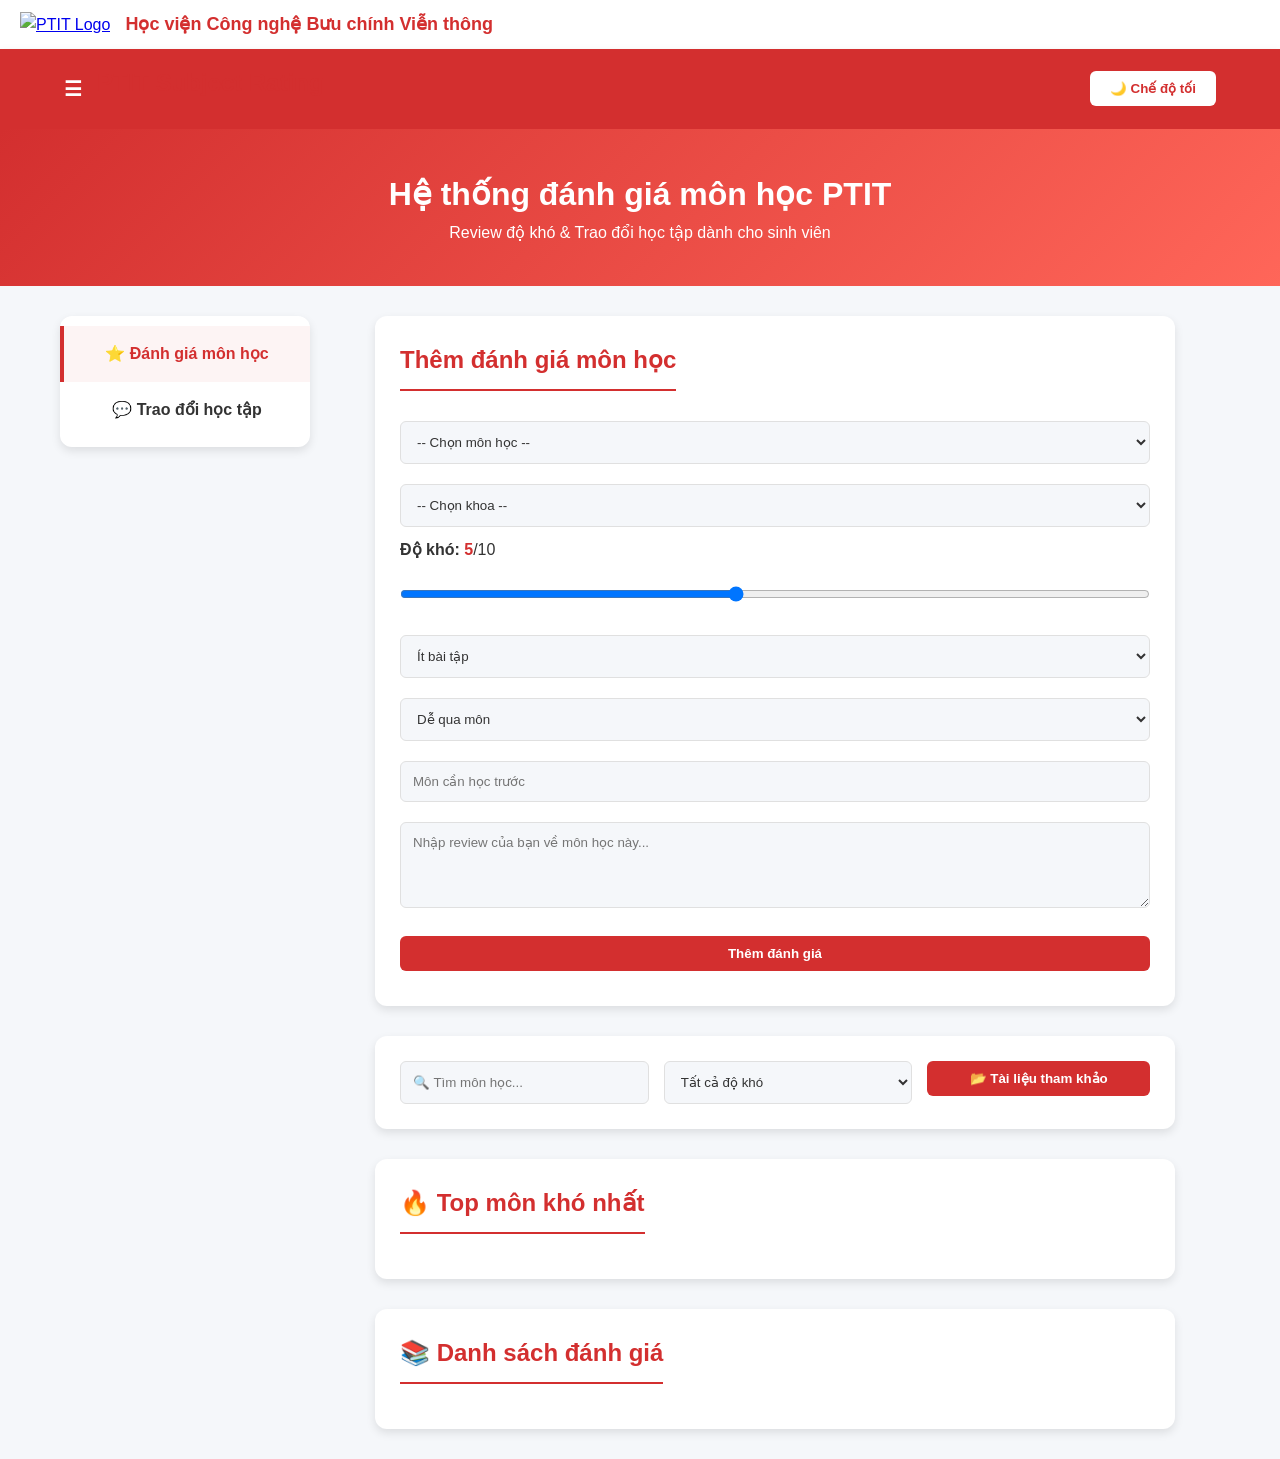
==== update/index.html @ 53a4afd0 "Add files via upload" ====
<!DOCTYPE html>
<html lang="vi">
<head>
    <meta charset="UTF-8">
    <meta name="viewport" content="width=device-width, initial-scale=1.0">
    <title>PTIT Subject Rating</title>
    <link rel="icon" type="image/x-icon" href="picture/favicon.ico">
    <link rel="stylesheet" href="trangtri.css">
</head>
<body>
    <div class="header-container">
        <a href="https://slink.ptit.edu.vn/dashboard">
            <img src="picture/logoptit.png" alt="PTIT Logo" width="50" height="50" title="S-link">
        </a>
        <span class="site-title">Học viện Công nghệ Bưu chính Viễn thông</span>
    </div>
  
    <nav>
    <div style="display: flex; align-items: center; gap: 15px;">
        <button id="toggleSidebarBtn" style="font-size: 20px; background: none; border: none; cursor: pointer; color: white; padding: 0;">☰</button>
        <h2>PTIT Subject Rating</h2>
    </div>
    <div class="nav-buttons">
        <button id="darkModeBtn">🌙 Chế độ tối</button>
        <button id="logoutBtn" style="display: none;">🚪 Đăng xuất</button>
    </div>
    </nav>

        <header>
        <h1>Hệ thống đánh giá môn học PTIT</h1>
        <p>Review độ khó & Trao đổi học tập dành cho sinh viên</p>
    </header>

    <div class="app-wrapper">
        
        <aside class="sidebar">
            <ul>
                <li id="tab-rating" class="active">⭐ Đánh giá môn học</li>
                <li id="tab-exchange">💬 Trao đổi học tập</li>
            </ul>
        </aside>

        <div class="main-content">
            
            <div id="section-rating">
                <section class="form-section">
                    <h2>Thêm đánh giá môn học</h2>
                    <form id="subjectForm">
                        <select id="subjectName" required>
                            <option value="">-- Chọn môn học --</option>
                            <option value="Lập trình với ngôn ngữ script">Lập trình với ngôn ngữ script</option>
                            <option value="Tiếng anh Course 1">Tiếng anh Course 1</option>
                            <option value="Giải tích 2">Giải tích 2</option>
                            <option value="Cơ sở dữ liệu">Cơ sở dữ liệu</option>
                            <option value="Giáo dục thể chất 2">Giáo dục thể chất 2</option>
                            <option value="Xác suất thống kê">Xác suất thống kê</option>
                                    </select>

                        <select id="department" required>
                            <option value="">-- Chọn khoa --</option>
                            <option value="CNTT">CNTT</option>
                            <option value="ATTT">ATTT</option>
                            <option value="Marketing">Marketing</option>
                        </select>

                        <label><b>Độ khó:</b> <span id="difficultyValue" style="color: var(--primary-red); font-weight: bold;">5</span>/10</label>
                        <input type="range" id="difficulty" min="1" max="10" value="5">

                        <select id="assignments">
                            <option value="Ít">Ít bài tập</option>
                            <option value="Trung bình">Trung bình</option>
                            <option value="Nhiều">Nhiều bài tập</option>
                        </select>

                        <select id="passLevel">
                            <option value="Dễ">Dễ qua môn</option>
                            <option value="Trung bình">Trung bình</option>
                            <option value="Khó">Khó qua môn</option>
                        </select>

                        <input type="text" id="prerequisite" placeholder="Môn cần học trước">
                        <textarea id="review" placeholder="Nhập review của bạn về môn học này..." rows="4" required></textarea>
                        
                        <button type="submit" style="width: 100%; margin-top: 10px;">Thêm đánh giá</button>
                    </form>
                    <p id="error" style="color: red; text-align: center; margin-top: 10px;"></p>
                </section>

                <section class="search-section">
                    <input type="text" id="searchInput" placeholder="🔍 Tìm môn học...">
                    <select id="filterDifficulty">
                        <option value="all">Tất cả độ khó</option>
                        <option value="easy">Dễ (1-4)</option>
                        <option value="medium">Trung bình (5-7)</option>
                        <option value="hard">Khó (8-10)</option>
                    </select>
                    <a href="https://docs.google.com/spreadsheets/d/1NJ2bw_mYiWeiCtmd7y-fg5586NFFw4ahoJLF6W1w1l8/edit?usp=drivesdk&usp=embed_facebook" target="_blank" style="flex: 1;">
                        <button id="documentBtn" style="width: 100%;">📂 Tài liệu tham khảo</button>
                    </a>
                </section>

                <section class="top-section">
                    <h2>🔥 Top môn khó nhất</h2>
                    <div id="topSubjects"></div>
                </section>

                <section>
                    <h2>📚 Danh sách đánh giá</h2>
                    <div id="subjectList"></div>
                </section>
            </div> <div id="section-exchange" style="display: none;">
                <section class="form-section">
                    <h2>Đăng bài trao đổi / Câu hỏi</h2>
                    <form id="exchangeForm">
                        <textarea id="exchangeContent" placeholder="Bạn đang thắc mắc môn gì, code lỗi ra sao, nhập vào đây nhé..." rows="4" required></textarea>
    
                        <div style="margin-top: 10px;">
                            <label for="exchangeFile" style="cursor: pointer; background: var(--bg-light); padding: 8px 12px; border-radius: 6px; border: 1px solid var(--border-color); display: inline-block;">
                                📎 Đính kèm Ảnh / File
                            </label>
                            <input type="file" id="exchangeFile" accept="image/*, .pdf, .doc, .docx, .zip" style="display: none;" multiple>
                            <span id="file-chosen-text" style="font-size: 12px; margin-left: 10px; color: #666;">Chưa chọn file nào</span>
                        </div>

                        <button id="postExchangeBtn" type="submit" style="width: 100%; margin-top: 15px;">Đăng bài</button>
                    </form>
                </section>

                <section>
                    <h2>💬 Bảng tin trao đổi</h2>
                    <div id="exchangeList"></div>
                </section>
            </div> </div> </div> <script type="module" src="hoatdong.js"></script>
</body>
</html>
---- update/trangtri.css ----
/* --- BIẾN MÀU SẮC --- */
:root {
    --primary-red: #d32f2f;
    --hover-red: #b71c1c;
    --bg-white: #ffffff;
    --bg-light: #f5f7fa;
    --text-main: #333333;
    --border-color: #e0e0e0;
    --shadow: 0 4px 10px rgba(0, 0, 0, 0.1);
}

/* --- CHẾ ĐỘ DARK MODE --- */
body.dark {
    --bg-white: #1e1e1e;
    --bg-light: #121212;
    --text-main: #f5f5f5;
    --border-color: #333333;
    --shadow: 0 4px 10px rgba(0, 0, 0, 0.5);
}

/* --- CƠ BẢN --- */
* {
    box-sizing: border-box;
    margin: 0;
    padding: 0;
}

body {
    font-family: 'Segoe UI', Tahoma, Geneva, Verdana, sans-serif;
    background-color: var(--bg-light);
    color: var(--text-main);
    line-height: 1.6;
    transition: all 0.3s ease;
}

/* --- HEADER & NAV --- */
.header-container {
    background-color: var(--bg-white);
    padding: 10px 20px;
    display: flex;
    align-items: center;
    box-shadow: var(--shadow);
}

.site-title {
    font-size: 18px;
    font-weight: bold;
    color: var(--primary-red);
    margin-left: 15px;
}

nav {
    background-color: var(--primary-red);
    color: white;
    display: flex;
    justify-content: space-between;
    align-items: center;
    padding: 15px 5%;
    box-shadow: var(--shadow);
}

nav h2 {
    margin: 0;
}

header {
    text-align: center;
    padding: 40px 20px;
    background: linear-gradient(135deg, var(--primary-red) 0%, #ff6659 100%);
    color: white;
    margin-bottom: 30px;
}

/* --- NÚT BẤM (BUTTONS) --- */
button {
    background-color: var(--primary-red);
    color: white;
    border: none;
    padding: 10px 20px;
    border-radius: 6px;
    cursor: pointer;
    font-weight: bold;
    transition: background 0.3s;
}

button:hover {
    background-color: var(--hover-red);
}

#darkModeBtn {
    background-color: #fff;
    color: var(--primary-red);
}

#logoutBtn {
    background-color: #333;
    color: #fff;
}

/* --- FORM & INPUT --- */
section {
    max-width: 800px;
    margin: 0 auto 30px auto;
    padding: 25px;
    background: var(--bg-white);
    border-radius: 12px;
    box-shadow: var(--shadow);
}

h2 {
    color: var(--primary-red);
    margin-bottom: 20px;
    border-bottom: 2px solid var(--primary-red);
    padding-bottom: 10px;
    display: inline-block;
}

body.dark h2 {
    color: #ff6659;
    border-bottom-color: #ff6659;
}

input, select, textarea {
    width: 100%;
    padding: 12px;
    margin: 10px 0;
    border: 1px solid var(--border-color);
    border-radius: 6px;
    background-color: var(--bg-light);
    color: var(--text-main);
    font-family: inherit;
}

input:focus, select:focus, textarea:focus {
    outline: none;
    border-color: var(--primary-red);
    box-shadow: 0 0 5px rgba(211, 47, 47, 0.3);
}

/* --- DANH SÁCH & CARD --- */
.card, .top-card {
    background: var(--bg-light);
    border: 1px solid var(--border-color);
    border-left: 5px solid var(--primary-red);
    padding: 15px;
    margin-bottom: 15px;
    border-radius: 8px;
    box-shadow: var(--shadow);
}

.card h3, .top-card h3 {
    color: var(--primary-red);
    margin-bottom: 10px;
}

body.dark .card h3 {
    color: #ff6659;
}

.deleteBtn {
    background-color: #555;
    margin-top: 10px;
}

.deleteBtn:hover {
    background-color: #ff3333;
}

/* Phân loại mức độ khó */
.card.easy { border-left-color: #4caf50; }
.card.medium { border-left-color: #ff9800; }
.card.hard { border-left-color: #f44336; }

/* --- TÌM KIẾM --- */
.search-section {
    display: flex;
    gap: 15px;
    flex-wrap: wrap;
}

.search-section input, .search-section select {
    flex: 1;
    min-width: 200px;
    margin: 0;
}

/* --- BỐ CỤC CHÍNH CÓ SIDEBAR --- */
.app-wrapper {
    display: flex;
    max-width: 1200px;
    margin: 0 auto;
    align-items: flex-start;
    gap: 20px;
    padding: 0 20px;
}

/* --- THANH BÊN (SIDEBAR) --- */
.sidebar {
    width: 250px;
    background: var(--bg-white);
    border-radius: 12px;
    box-shadow: var(--shadow);
    padding: 10px 0;
    position: sticky;
    top: 20px;
    /* Thêm 2 dòng dưới đây để tạo hiệu ứng thu gọn mượt mà */
    transition: all 0.3s ease-in-out; 
    overflow: hidden; 
}

/* Lớp dùng để ẩn thanh bên (sẽ được JS gọi) */
.sidebar.collapsed {
    width: 0;
    padding: 0;
    opacity: 0;
}

.sidebar ul {
    list-style: none;
    /* Thêm flexbox để căn giữa */
    display: flex;
    flex-direction: column;
    align-items: center; 
    padding: 0;
    margin: 0;
}

.sidebar li {
    width: 100%; /* Chiếm toàn bộ chiều rộng thanh bên */
    text-align: center; /* Căn chữ vào giữa */
    padding: 15px 0; /* Bỏ padding hai bên để chữ thực sự nằm giữa */
    cursor: pointer;
    font-weight: bold;
    color: var(--text-main);
    border-left: 4px solid transparent;
    transition: all 0.3s ease;
}

.sidebar li:hover {
    background-color: var(--bg-light);
}

.sidebar li.active {
    border-left-color: var(--primary-red);
    color: var(--primary-red);
    background-color: rgba(211, 47, 47, 0.05);
}

/* --- Đảm bảo vùng chứa co giãn khi ẩn sidebar --- */
.app-wrapper {
    display: flex;
    max-width: 1200px;
    margin: 0 auto;
    align-items: flex-start;
    gap: 20px;
    padding: 0 20px;
    transition: all 0.3s ease-in-out;
}

.main-content {
    flex: 1;
    width: 100%;
    transition: all 0.3s ease-in-out;
}

/* Styling cho link tải tài liệu */
.doc-link {
    display: inline-block;
    background-color: #f0f2f5;
    padding: 10px 15px;
    border-radius: 8px;
    text-decoration: none;
    color: var(--text-main);
    font-weight: bold;
    margin-top: 10px;
    border: 1px solid var(--border-color);
}
.doc-link:hover {
    background-color: #e4e6eb;
}

body.dark .doc-link {
    background-color: #333;
    color: #fff;
    border-color: #555;
}
body.dark .doc-link:hover {
    background-color: #444;
}

/* Container chứa ảnh và tài liệu bài đăng */
.post-media {
    display: flex;
    flex-direction: column;
    gap: 10px;
}
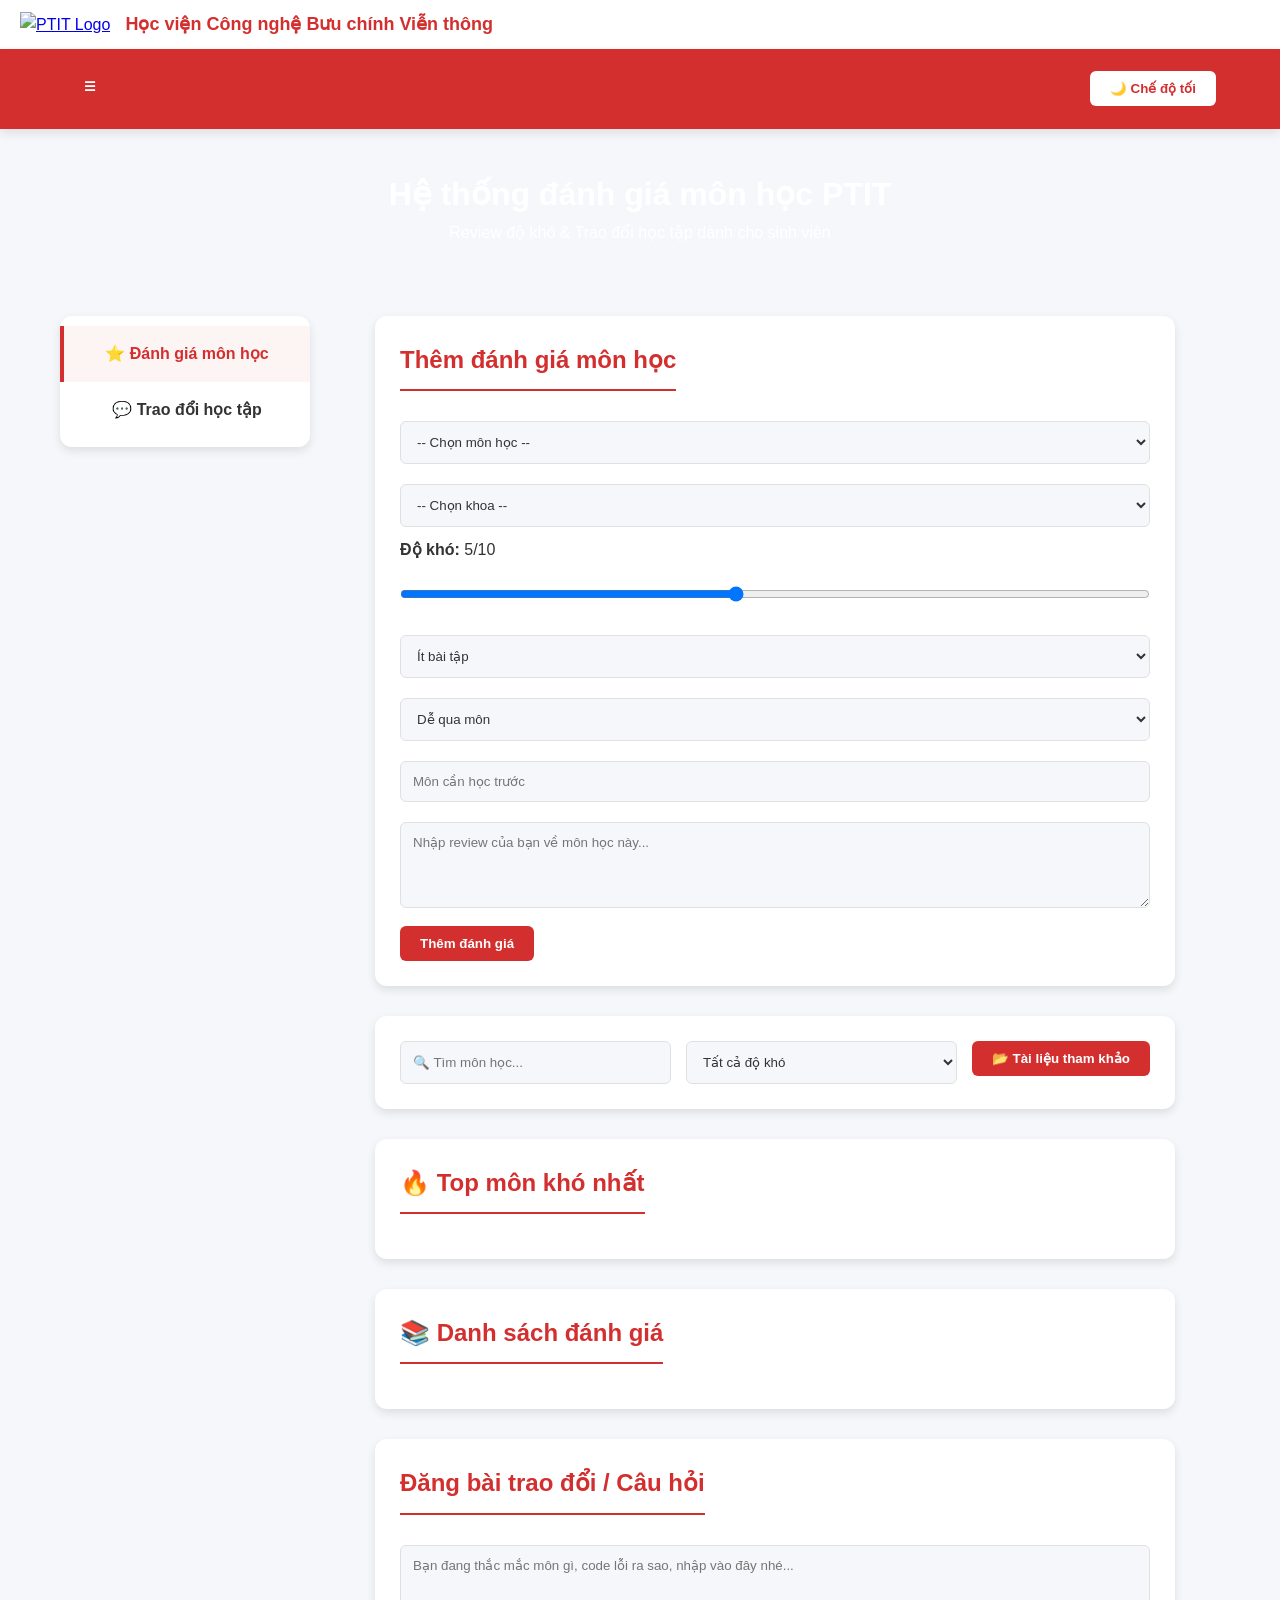
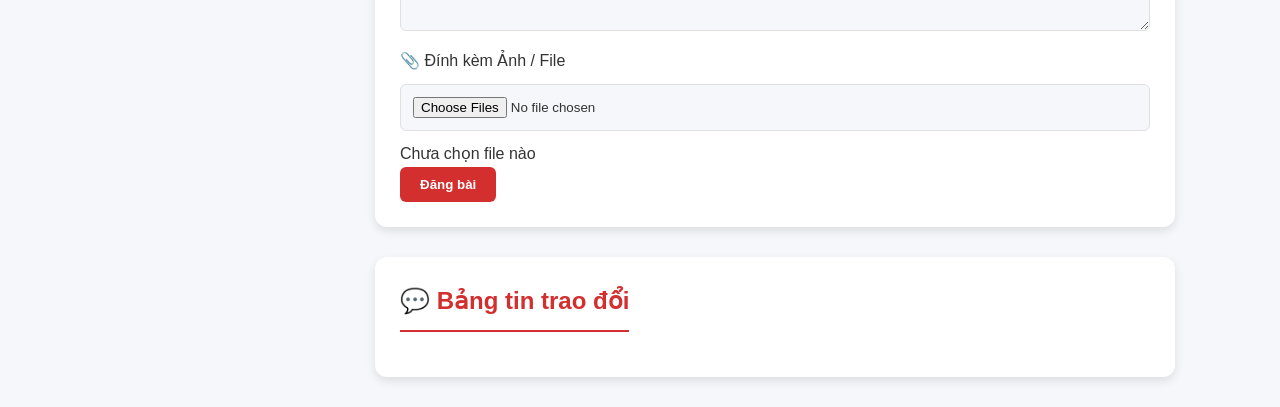
==== commit 899457d4: "Add files via upload" ====
--- a/update/index.html
+++ b/update/index.html
@@ -1,135 +1,132 @@
-<!DOCTYPE html>
-<html lang="vi">
-<head>
-    <meta charset="UTF-8">
-    <meta name="viewport" content="width=device-width, initial-scale=1.0">
-    <title>PTIT Subject Rating</title>
-    <link rel="icon" type="image/x-icon" href="picture/favicon.ico">
-    <link rel="stylesheet" href="trangtri.css">
-</head>
-<body>
-    <div class="header-container">
-        <a href="https://slink.ptit.edu.vn/dashboard">
-            <img src="picture/logoptit.png" alt="PTIT Logo" width="50" height="50" title="S-link">
-        </a>
-        <span class="site-title">Học viện Công nghệ Bưu chính Viễn thông</span>
-    </div>
-  
-    <nav>
-    <div style="display: flex; align-items: center; gap: 15px;">
-        <button id="toggleSidebarBtn" style="font-size: 20px; background: none; border: none; cursor: pointer; color: white; padding: 0;">☰</button>
-        <h2>PTIT Subject Rating</h2>
-    </div>
-    <div class="nav-buttons">
-        <button id="darkModeBtn">🌙 Chế độ tối</button>
-        <button id="logoutBtn" style="display: none;">🚪 Đăng xuất</button>
-    </div>
-    </nav>
-
-        <header>
-        <h1>Hệ thống đánh giá môn học PTIT</h1>
-        <p>Review độ khó & Trao đổi học tập dành cho sinh viên</p>
-    </header>
-
-    <div class="app-wrapper">
-        
-        <aside class="sidebar">
-            <ul>
-                <li id="tab-rating" class="active">⭐ Đánh giá môn học</li>
-                <li id="tab-exchange">💬 Trao đổi học tập</li>
-            </ul>
-        </aside>
-
-        <div class="main-content">
-            
-            <div id="section-rating">
-                <section class="form-section">
-                    <h2>Thêm đánh giá môn học</h2>
-                    <form id="subjectForm">
-                        <select id="subjectName" required>
-                            <option value="">-- Chọn môn học --</option>
-                            <option value="Lập trình với ngôn ngữ script">Lập trình với ngôn ngữ script</option>
-                            <option value="Tiếng anh Course 1">Tiếng anh Course 1</option>
-                            <option value="Giải tích 2">Giải tích 2</option>
-                            <option value="Cơ sở dữ liệu">Cơ sở dữ liệu</option>
-                            <option value="Giáo dục thể chất 2">Giáo dục thể chất 2</option>
-                            <option value="Xác suất thống kê">Xác suất thống kê</option>
-                                    </select>
-
-                        <select id="department" required>
-                            <option value="">-- Chọn khoa --</option>
-                            <option value="CNTT">CNTT</option>
-                            <option value="ATTT">ATTT</option>
-                            <option value="Marketing">Marketing</option>
-                        </select>
-
-                        <label><b>Độ khó:</b> <span id="difficultyValue" style="color: var(--primary-red); font-weight: bold;">5</span>/10</label>
-                        <input type="range" id="difficulty" min="1" max="10" value="5">
-
-                        <select id="assignments">
-                            <option value="Ít">Ít bài tập</option>
-                            <option value="Trung bình">Trung bình</option>
-                            <option value="Nhiều">Nhiều bài tập</option>
-                        </select>
-
-                        <select id="passLevel">
-                            <option value="Dễ">Dễ qua môn</option>
-                            <option value="Trung bình">Trung bình</option>
-                            <option value="Khó">Khó qua môn</option>
-                        </select>
-
-                        <input type="text" id="prerequisite" placeholder="Môn cần học trước">
-                        <textarea id="review" placeholder="Nhập review của bạn về môn học này..." rows="4" required></textarea>
-                        
-                        <button type="submit" style="width: 100%; margin-top: 10px;">Thêm đánh giá</button>
-                    </form>
-                    <p id="error" style="color: red; text-align: center; margin-top: 10px;"></p>
-                </section>
-
-                <section class="search-section">
-                    <input type="text" id="searchInput" placeholder="🔍 Tìm môn học...">
-                    <select id="filterDifficulty">
-                        <option value="all">Tất cả độ khó</option>
-                        <option value="easy">Dễ (1-4)</option>
-                        <option value="medium">Trung bình (5-7)</option>
-                        <option value="hard">Khó (8-10)</option>
-                    </select>
-                    <a href="https://docs.google.com/spreadsheets/d/1NJ2bw_mYiWeiCtmd7y-fg5586NFFw4ahoJLF6W1w1l8/edit?usp=drivesdk&usp=embed_facebook" target="_blank" style="flex: 1;">
-                        <button id="documentBtn" style="width: 100%;">📂 Tài liệu tham khảo</button>
-                    </a>
-                </section>
-
-                <section class="top-section">
-                    <h2>🔥 Top môn khó nhất</h2>
-                    <div id="topSubjects"></div>
-                </section>
-
-                <section>
-                    <h2>📚 Danh sách đánh giá</h2>
-                    <div id="subjectList"></div>
-                </section>
-            </div> <div id="section-exchange" style="display: none;">
-                <section class="form-section">
-                    <h2>Đăng bài trao đổi / Câu hỏi</h2>
-                    <form id="exchangeForm">
-                        <textarea id="exchangeContent" placeholder="Bạn đang thắc mắc môn gì, code lỗi ra sao, nhập vào đây nhé..." rows="4" required></textarea>
-    
-                        <div style="margin-top: 10px;">
-                            <label for="exchangeFile" style="cursor: pointer; background: var(--bg-light); padding: 8px 12px; border-radius: 6px; border: 1px solid var(--border-color); display: inline-block;">
-                                📎 Đính kèm Ảnh / File
-                            </label>
-                            <input type="file" id="exchangeFile" accept="image/*, .pdf, .doc, .docx, .zip" style="display: none;" multiple>
-                            <span id="file-chosen-text" style="font-size: 12px; margin-left: 10px; color: #666;">Chưa chọn file nào</span>
-                        </div>
-
-                        <button id="postExchangeBtn" type="submit" style="width: 100%; margin-top: 15px;">Đăng bài</button>
-                    </form>
-                </section>
-
-                <section>
-                    <h2>💬 Bảng tin trao đổi</h2>
-                    <div id="exchangeList"></div>
-                </section>
-            </div> </div> </div> <script type="module" src="hoatdong.js"></script>
-</body>
-</html>+﻿<!DOCTYPE html>
+<html lang="vi">
+<head>
+  <meta charset="UTF-8">
+  <meta name="viewport" content="width=device-width, initial-scale=1.0">
+  <title>PTIT Subject Rating</title>
+  <link rel="icon" type="image/x-icon" href="picture/favicon.ico">
+  <link rel="stylesheet" href="trangtri.css">
+</head>
+<body>
+  <div class="header-container">
+    <a href="https://slink.ptit.edu.vn/dashboard">
+      <img src="picture/logoptit.png" alt="PTIT Logo" width="50" height="50" title="S-link">
+    </a>
+    <span class="site-title">Học viện Công nghệ Bưu chính Viễn thông</span>
+  </div>
+
+  <nav>
+    <div class="nav-left">
+      <button id="toggleSidebarBtn" class="sidebar-toggle">☰</button>
+      <h2>PTIT Subject Rating</h2>
+    </div>
+    <div class="nav-buttons">
+      <button id="darkModeBtn">🌙 Chế độ tối</button>
+      <button id="logoutBtn" style="display: none;">🚪 Đăng xuất</button>
+    </div>
+  </nav>
+
+  <header>
+    <h1>Hệ thống đánh giá môn học PTIT</h1>
+    <p>Review độ khó & Trao đổi học tập dành cho sinh viên</p>
+  </header>
+
+  <div class="app-wrapper">
+    <aside class="sidebar">
+      <ul>
+        <li id="tab-rating" class="active">⭐ Đánh giá môn học</li>
+        <li id="tab-exchange">💬 Trao đổi học tập</li>
+      </ul>
+    </aside>
+
+    <div class="main-content">
+      <div id="section-rating">
+        <section class="form-section">
+          <h2>Thêm đánh giá môn học</h2>
+          <form id="subjectForm">
+            <select id="subjectName" required>
+              <option value="">-- Chọn môn học --</option>
+              <option value="Lập trình với ngôn ngữ script">Lập trình với ngôn ngữ script</option>
+              <option value="Tiếng anh Course 1">Tiếng anh Course 1</option>
+              <option value="Giải tích 2">Giải tích 2</option>
+              <option value="Cơ sở dữ liệu">Cơ sở dữ liệu</option>
+              <option value="Giáo dục thể chất 2">Giáo dục thể chất 2</option>
+              <option value="Xác suất thống kê">Xác suất thống kê</option>
+            </select>
+            <select id="department" required>
+              <option value="">-- Chọn khoa --</option>
+              <option value="CNTT">CNTT</option>
+              <option value="ATTT">ATTT</option>
+              <option value="Marketing">Marketing</option>
+            </select>
+            <label>
+              <b>Độ khó:</b>
+              <span id="difficultyValue" class="difficulty-value">5</span>/10
+            </label>
+            <input type="range" id="difficulty" min="1" max="10" value="5">
+            <select id="assignments">
+              <option value="Ít">Ít bài tập</option>
+              <option value="Trung bình">Trung bình</option>
+              <option value="Nhiều">Nhiều bài tập</option>
+            </select>
+            <select id="passLevel">
+              <option value="Dễ">Dễ qua môn</option>
+              <option value="Trung bình">Trung bình</option>
+              <option value="Khó">Khó qua môn</option>
+            </select>
+            <input type="text" id="prerequisite" placeholder="Môn cần học trước">
+            <textarea id="review" placeholder="Nhập review của bạn về môn học này..." rows="4" required></textarea>
+            <button type="submit" class="full-width-btn">Thêm đánh giá</button>
+          </form>
+          <p id="error" class="error-message"></p>
+        </section>
+
+        <section class="search-section">
+          <input type="text" id="searchInput" placeholder="🔍 Tìm môn học...">
+          <select id="filterDifficulty">
+            <option value="all">Tất cả độ khó</option>
+            <option value="easy">Dễ (1-4)</option>
+            <option value="medium">Trung bình (5-7)</option>
+            <option value="hard">Khó (8-10)</option>
+          </select>
+          <a href="https://docs.google.com/spreadsheets/d/1NJ2bw_mYiWeiCtmd7y-fg5586NFFw4ahoJLF6W1w1l8/edit?usp=drivesdk&usp=embed_facebook" target="_blank" class="reference-link">
+            <button id="documentBtn" class="full-width-btn">📂 Tài liệu tham khảo</button>
+          </a>
+        </section>
+
+        <section class="top-section">
+          <h2>🔥 Top môn khó nhất</h2>
+          <div id="topSubjects"></div>
+        </section>
+
+        <section class="list-section">
+          <h2>📚 Danh sách đánh giá</h2>
+          <div id="subjectList"></div>
+        </section>
+      </div>
+
+      <div id="section-exchange" class="hidden-section">
+        <section class="form-section">
+          <h2>Đăng bài trao đổi / Câu hỏi</h2>
+          <form id="exchangeForm">
+            <textarea id="exchangeContent" placeholder="Bạn đang thắc mắc môn gì, code lỗi ra sao, nhập vào đây nhé..." rows="4" required></textarea>
+            <div class="file-upload-row">
+              <label for="exchangeFile" class="file-upload-label">📎 Đính kèm Ảnh / File</label>
+              <input type="file" id="exchangeFile" accept="image/*, .pdf, .doc, .docx, .zip" multiple>
+              <span id="file-chosen-text" class="file-chosen-text">Chưa chọn file nào</span>
+            </div>
+            <button id="postExchangeBtn" type="submit" class="full-width-btn">Đăng bài</button>
+          </form>
+        </section>
+
+        <section class="exchange-section">
+          <h2>💬 Bảng tin trao đổi</h2>
+          <div id="exchangeList"></div>
+        </section>
+      </div>
+    </div>
+  </div>
+
+  <script type="module" src="hoatdong.js"></script>
+</body>
+</html>
--- a/update/trangtri.css
+++ b/update/trangtri.css
@@ -1,296 +1,287 @@
-/* --- BIẾN MÀU SẮC --- */
-:root {
-    --primary-red: #d32f2f;
-    --hover-red: #b71c1c;
-    --bg-white: #ffffff;
-    --bg-light: #f5f7fa;
-    --text-main: #333333;
-    --border-color: #e0e0e0;
-    --shadow: 0 4px 10px rgba(0, 0, 0, 0.1);
-}
-
-/* --- CHẾ ĐỘ DARK MODE --- */
+﻿:root {
+  --primary-red: #d32f2f;
+  --hover-red: #b71c1c;
+  --bg-white: #ffffff;
+  --bg-light: #f5f7fa;
+  --text-main: #333333;
+  --border-color: #e0e0e0;
+  --shadow: 0 4px 10px rgba(0, 0, 0, 0.1);
+}
+
 body.dark {
-    --bg-white: #1e1e1e;
-    --bg-light: #121212;
-    --text-main: #f5f5f5;
-    --border-color: #333333;
-    --shadow: 0 4px 10px rgba(0, 0, 0, 0.5);
-}
-
-/* --- CƠ BẢN --- */
+  --bg-white: #1e1e1e;
+  --bg-light: #121212;
+  --text-main: #f5f5f5;
+  --border-color: #333333;
+  --shadow: 0 4px 10px rgba(0, 0, 0, 0.5);
+}
+
 * {
-    box-sizing: border-box;
-    margin: 0;
-    padding: 0;
+  box-sizing: border-box;
+  margin: 0;
+  padding: 0;
 }
 
 body {
-    font-family: 'Segoe UI', Tahoma, Geneva, Verdana, sans-serif;
-    background-color: var(--bg-light);
-    color: var(--text-main);
-    line-height: 1.6;
-    transition: all 0.3s ease;
-}
-
-/* --- HEADER & NAV --- */
+  font-family: 'Segoe UI', Tahoma, Geneva, Verdana, sans-serif;
+  background-color: var(--bg-light);
+  color: var(--text-main);
+  line-height: 1.6;
+  transition: all 0.3s ease;
+}
+
 .header-container {
-    background-color: var(--bg-white);
-    padding: 10px 20px;
-    display: flex;
-    align-items: center;
-    box-shadow: var(--shadow);
+  background-color: var(--bg-white);
+  padding: 10px 20px;
+  display: flex;
+  align-items: center;
+  box-shadow: var(--shadow);
 }
 
 .site-title {
-    font-size: 18px;
-    font-weight: bold;
-    color: var(--primary-red);
-    margin-left: 15px;
+  font-size: 18px;
+  font-weight: bold;
+  color: var(--primary-red);
+  margin-left: 15px;
 }
 
 nav {
-    background-color: var(--primary-red);
-    color: white;
-    display: flex;
-    justify-content: space-between;
-    align-items: center;
-    padding: 15px 5%;
-    box-shadow: var(--shadow);
+  background-color: var(--primary-red);
+  color: white;
+  display: flex;
+  justify-content: space-between;
+  align-items: center;
+  padding: 15px 5%;
+  box-shadow: var(--shadow);
 }
 
 nav h2 {
-    margin: 0;
+  margin: 0;
 }
 
 header {
-    text-align: center;
-    padding: 40px 20px;
-    background: linear-gradient(135deg, var(--primary-red) 0%, #ff6659 100%);
-    color: white;
-    margin-bottom: 30px;
-}
-
-/* --- NÚT BẤM (BUTTONS) --- */
+  text-align: center;
+  padding: 40px 20px;
+  background: linear-gradient(135deg, var(--primary-red) 0%, #ff6659 100%%);
+  color: white;
+  margin-bottom: 30px;
+}
+
 button {
-    background-color: var(--primary-red);
-    color: white;
-    border: none;
-    padding: 10px 20px;
-    border-radius: 6px;
-    cursor: pointer;
-    font-weight: bold;
-    transition: background 0.3s;
+  background-color: var(--primary-red);
+  color: white;
+  border: none;
+  padding: 10px 20px;
+  border-radius: 6px;
+  cursor: pointer;
+  font-weight: bold;
+  transition: background 0.3s;
 }
 
 button:hover {
-    background-color: var(--hover-red);
+  background-color: var(--hover-red);
 }
 
 #darkModeBtn {
-    background-color: #fff;
-    color: var(--primary-red);
+  background-color: #fff;
+  color: var(--primary-red);
 }
 
 #logoutBtn {
-    background-color: #333;
-    color: #fff;
-}
-
-/* --- FORM & INPUT --- */
+  background-color: #333;
+  color: #fff;
+}
+
 section {
-    max-width: 800px;
-    margin: 0 auto 30px auto;
-    padding: 25px;
-    background: var(--bg-white);
-    border-radius: 12px;
-    box-shadow: var(--shadow);
+  max-width: 800px;
+  margin: 0 auto 30px auto;
+  padding: 25px;
+  background: var(--bg-white);
+  border-radius: 12px;
+  box-shadow: var(--shadow);
 }
 
 h2 {
-    color: var(--primary-red);
-    margin-bottom: 20px;
-    border-bottom: 2px solid var(--primary-red);
-    padding-bottom: 10px;
-    display: inline-block;
+  color: var(--primary-red);
+  margin-bottom: 20px;
+  border-bottom: 2px solid var(--primary-red);
+  padding-bottom: 10px;
+  display: inline-block;
 }
 
 body.dark h2 {
-    color: #ff6659;
-    border-bottom-color: #ff6659;
-}
-
-input, select, textarea {
-    width: 100%;
-    padding: 12px;
-    margin: 10px 0;
-    border: 1px solid var(--border-color);
-    border-radius: 6px;
-    background-color: var(--bg-light);
-    color: var(--text-main);
-    font-family: inherit;
-}
-
-input:focus, select:focus, textarea:focus {
-    outline: none;
-    border-color: var(--primary-red);
-    box-shadow: 0 0 5px rgba(211, 47, 47, 0.3);
-}
-
-/* --- DANH SÁCH & CARD --- */
-.card, .top-card {
-    background: var(--bg-light);
-    border: 1px solid var(--border-color);
-    border-left: 5px solid var(--primary-red);
-    padding: 15px;
-    margin-bottom: 15px;
-    border-radius: 8px;
-    box-shadow: var(--shadow);
-}
-
-.card h3, .top-card h3 {
-    color: var(--primary-red);
-    margin-bottom: 10px;
+  color: #ff6659;
+  border-bottom-color: #ff6659;
+}
+
+input,
+select,
+textarea {
+  width: 100%;
+  padding: 12px;
+  margin: 10px 0;
+  border: 1px solid var(--border-color);
+  border-radius: 6px;
+  background-color: var(--bg-light);
+  color: var(--text-main);
+  font-family: inherit;
+}
+
+input:focus,
+select:focus,
+textarea:focus {
+  outline: none;
+  border-color: var(--primary-red);
+  box-shadow: 0 0 5px rgba(211, 47, 47, 0.3);
+}
+
+.card,
+.top-card {
+  background: var(--bg-light);
+  border: 1px solid var(--border-color);
+  border-left: 5px solid var(--primary-red);
+  padding: 15px;
+  margin-bottom: 15px;
+  border-radius: 8px;
+  box-shadow: var(--shadow);
+}
+
+.card h3,
+.top-card h3 {
+  color: var(--primary-red);
+  margin-bottom: 10px;
 }
 
 body.dark .card h3 {
-    color: #ff6659;
+  color: #ff6659;
 }
 
 .deleteBtn {
-    background-color: #555;
-    margin-top: 10px;
+  background-color: #555;
+  margin-top: 10px;
 }
 
 .deleteBtn:hover {
-    background-color: #ff3333;
-}
-
-/* Phân loại mức độ khó */
-.card.easy { border-left-color: #4caf50; }
-.card.medium { border-left-color: #ff9800; }
-.card.hard { border-left-color: #f44336; }
-
-/* --- TÌM KIẾM --- */
+  background-color: #ff3333;
+}
+
+.card.easy {
+  border-left-color: #4caf50;
+}
+
+.card.medium {
+  border-left-color: #ff9800;
+}
+
+.card.hard {
+  border-left-color: #f44336;
+}
+
 .search-section {
-    display: flex;
-    gap: 15px;
-    flex-wrap: wrap;
-}
-
-.search-section input, .search-section select {
-    flex: 1;
-    min-width: 200px;
-    margin: 0;
-}
-
-/* --- BỐ CỤC CHÍNH CÓ SIDEBAR --- */
+  display: flex;
+  gap: 15px;
+  flex-wrap: wrap;
+}
+
+.search-section input,
+.search-section select {
+  flex: 1;
+  min-width: 200px;
+  margin: 0;
+}
+
 .app-wrapper {
-    display: flex;
-    max-width: 1200px;
-    margin: 0 auto;
-    align-items: flex-start;
-    gap: 20px;
-    padding: 0 20px;
-}
-
-/* --- THANH BÊN (SIDEBAR) --- */
+  display: flex;
+  max-width: 1200px;
+  margin: 0 auto;
+  align-items: flex-start;
+  gap: 20px;
+  padding: 0 20px;
+  transition: all 0.3s ease-in-out;
+}
+
 .sidebar {
-    width: 250px;
-    background: var(--bg-white);
-    border-radius: 12px;
-    box-shadow: var(--shadow);
-    padding: 10px 0;
-    position: sticky;
-    top: 20px;
-    /* Thêm 2 dòng dưới đây để tạo hiệu ứng thu gọn mượt mà */
-    transition: all 0.3s ease-in-out; 
-    overflow: hidden; 
-}
-
-/* Lớp dùng để ẩn thanh bên (sẽ được JS gọi) */
+  width: 250px;
+  background: var(--bg-white);
+  border-radius: 12px;
+  box-shadow: var(--shadow);
+  padding: 10px 0;
+  position: sticky;
+  top: 20px;
+  transition: all 0.3s ease-in-out;
+  overflow: hidden;
+}
+
 .sidebar.collapsed {
-    width: 0;
-    padding: 0;
-    opacity: 0;
+  width: 0;
+  padding: 0;
+  opacity: 0;
 }
 
 .sidebar ul {
-    list-style: none;
-    /* Thêm flexbox để căn giữa */
-    display: flex;
-    flex-direction: column;
-    align-items: center; 
-    padding: 0;
-    margin: 0;
+  list-style: none;
+  display: flex;
+  flex-direction: column;
+  align-items: center;
+  padding: 0;
+  margin: 0;
 }
 
 .sidebar li {
-    width: 100%; /* Chiếm toàn bộ chiều rộng thanh bên */
-    text-align: center; /* Căn chữ vào giữa */
-    padding: 15px 0; /* Bỏ padding hai bên để chữ thực sự nằm giữa */
-    cursor: pointer;
-    font-weight: bold;
-    color: var(--text-main);
-    border-left: 4px solid transparent;
-    transition: all 0.3s ease;
+  width: 100%;
+  text-align: center;
+  padding: 15px 0;
+  cursor: pointer;
+  font-weight: bold;
+  color: var(--text-main);
+  border-left: 4px solid transparent;
+  transition: all 0.3s ease;
 }
 
 .sidebar li:hover {
-    background-color: var(--bg-light);
+  background-color: var(--bg-light);
 }
 
 .sidebar li.active {
-    border-left-color: var(--primary-red);
-    color: var(--primary-red);
-    background-color: rgba(211, 47, 47, 0.05);
-}
-
-/* --- Đảm bảo vùng chứa co giãn khi ẩn sidebar --- */
-.app-wrapper {
-    display: flex;
-    max-width: 1200px;
-    margin: 0 auto;
-    align-items: flex-start;
-    gap: 20px;
-    padding: 0 20px;
-    transition: all 0.3s ease-in-out;
+  border-left-color: var(--primary-red);
+  color: var(--primary-red);
+  background-color: rgba(211, 47, 47, 0.05);
 }
 
 .main-content {
-    flex: 1;
-    width: 100%;
-    transition: all 0.3s ease-in-out;
-}
-
-/* Styling cho link tải tài liệu */
+  flex: 1;
+  width: 100%;
+  transition: all 0.3s ease-in-out;
+}
+
 .doc-link {
-    display: inline-block;
-    background-color: #f0f2f5;
-    padding: 10px 15px;
-    border-radius: 8px;
-    text-decoration: none;
-    color: var(--text-main);
-    font-weight: bold;
-    margin-top: 10px;
-    border: 1px solid var(--border-color);
-}
+  display: inline-block;
+  background-color: #f0f2f5;
+  padding: 10px 15px;
+  border-radius: 8px;
+  text-decoration: none;
+  color: var(--text-main);
+  font-weight: bold;
+  margin-top: 10px;
+  border: 1px solid var(--border-color);
+}
+
 .doc-link:hover {
-    background-color: #e4e6eb;
+  background-color: #e4e6eb;
 }
 
 body.dark .doc-link {
-    background-color: #333;
-    color: #fff;
-    border-color: #555;
-}
+  background-color: #333;
+  color: #fff;
+  border-color: #555;
+}
+
 body.dark .doc-link:hover {
-    background-color: #444;
-}
-
-/* Container chứa ảnh và tài liệu bài đăng */
+  background-color: #444;
+}
+
 .post-media {
-    display: flex;
-    flex-direction: column;
-    gap: 10px;
-}+  display: flex;
+  flex-direction: column;
+  gap: 10px;
+}
